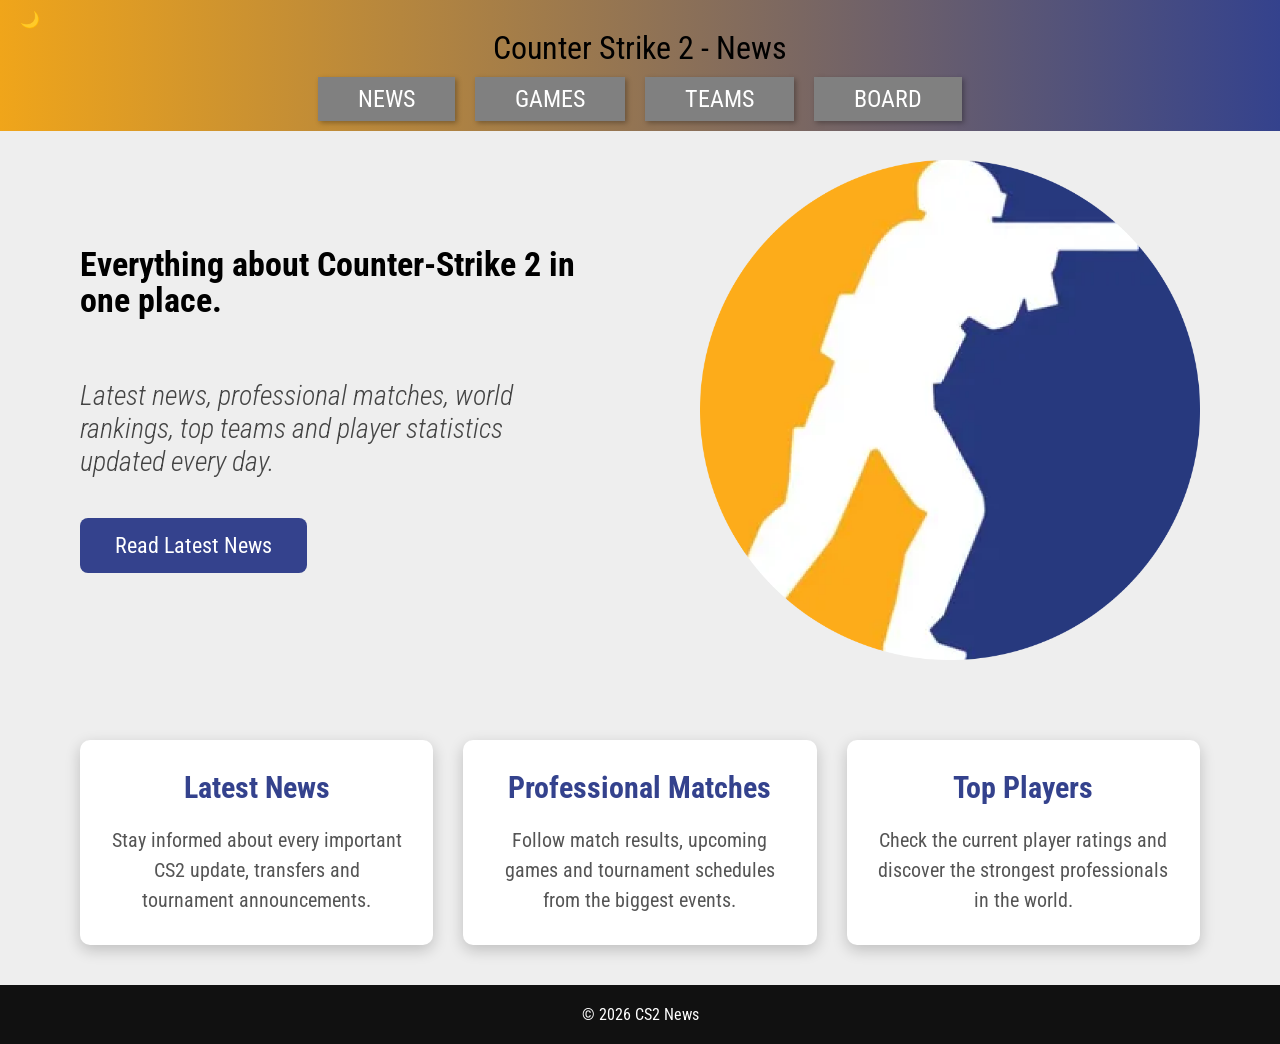
==== index.html @ 6381ee44 "Add files via upload" ====
<!DOCTYPE html>
<html lang="ru">
<head>
    <meta charset="UTF-8">
    <meta name="viewport" content="width=device-width, initial-scale=1.0">
    <title>Counter Strike 2 News</title>

    <link href="https://fonts.googleapis.com/css2?family=Roboto+Condensed:wght@300;400;700&display=swap" rel="stylesheet">
    <link rel="stylesheet" href="style.css">
</head>
<body>
<input type="checkbox" id="theme">
<div class="page">
<header>
    <label for="theme" class="toggleLabel">🌙</label>
    <div class="logo">
        Counter Strike 2 - News
    </div>

    <nav>
        <a href="news.html">NEWS</a>
        <a href="games.html">GAMES</a>
        <a href="teams.html">TEAMS</a>
        <a href="board.html">BOARD</a>
    </nav>
</header>

<main>

    <article>
        <div class="text">

            <h1>
                Everything about Counter-Strike 2 in one place.
            </h1>

            <p>
                Latest news, professional matches, world rankings,
                top teams and player statistics updated every day.
            </p>

            <a href="news.html" class="mainButton">
                Read Latest News
            </a>

        </div>

        <img src="images/image.png" alt="CS2">
    </article>

    <section class="infoSection">

        <div class="infoCard">
            <h2>Latest News</h2>
            <p>
                Stay informed about every important CS2 update,
                transfers and tournament announcements.
            </p>
        </div>

        <div class="infoCard">
            <h2>Professional Matches</h2>
            <p>
                Follow match results, upcoming games and tournament
                schedules from the biggest events.
            </p>
        </div>

        <div class="infoCard">
            <h2>Top Players</h2>
            <p>
                Check the current player ratings and discover
                the strongest professionals in the world.
            </p>
        </div>

    </section>

</main>

<footer>
    © 2026 CS2 News
</footer>
</div>
</body>
</html>
---- style.css ----
*{
    margin:0;
    padding:0;
    box-sizing:border-box;
}

body{
    font-family:'Roboto Condensed', sans-serif;
    background:#eeeeee;
    height:100%;
    margin:0;
}

header{
    position:fixed;
    top:0;
    left:0;
    width:100%;
    background:linear-gradient(to right,#f0a51a,#34428d);
    padding:10px 20px;
    z-index:1000;
}

.logo{
    text-align:center;
    font-size:32px;
    font-weight:400;
    margin-bottom:10px;
}

nav{
    display:flex;
    justify-content:center;
    gap:20px;
}

nav a{
    text-decoration:none;
    color:white;
    background:#808080;
    padding:8px 40px;
    font-size:24px;
    transition:0.3s;
    box-shadow:2px 2px 5px rgba(0,0,0,0.3);
}

nav a:hover{
    background:#666666;
}

main{
    flex:1;
    padding:160px 80px 40px;
}

article{
    display:flex;
    justify-content:space-between;
    align-items:center;
}

.text{
    width:45%;
}

.text h1{
    font-size:34px;
    line-height:1.05;
    margin-bottom:60px;
    font-weight:700;
}

.text p{
    font-size:28px;
    font-style:italic;
    color:#444444;
    font-weight:300;
}

article img{
    width:500px;
}

footer{
    background:#111111;
    color:white;
    text-align:center;
    padding:20px;
}

.pageTitle{
    text-align:center;
    margin-bottom:40px;
    font-size:42px;
}

.newsContainer{
    display:flex;
    justify-content:center;
    gap:40px;
    flex-wrap:wrap;
}

.newsCard{
    width:350px;
    background:white;
    border-radius:10px;
    box-shadow:0 5px 15px rgba(0,0,0,.2);
    overflow:hidden;
    transition:.3s;
}

.newsCard:hover{
    transform:translateY(-8px);
}

.newsCard img{
    width:100%;
    height:220px;
    object-fit:cover;
}

.newsCard h2{
    padding:15px;
}

.newsCard p{
    padding:0 15px 20px;
    color:#555;
}

.newsCard button{
    margin:15px;
    padding:10px 20px;
    border:none;
    background:#34428d;
    color:white;
    cursor:pointer;
    transition:.3s;
}

.newsCard button:hover{
    background:#f0a51a;
}

.gamesTable{
    width:100%;
    border-collapse:collapse;
    margin-bottom:60px;
    background:white;
    box-shadow:0 5px 15px rgba(0,0,0,.2);
}

.gamesTable th{
    background:#34428d;
    color:white;
    padding:15px;
}

.gamesTable td{
    padding:15px;
    text-align:center;
    border-bottom:1px solid #ddd;
}

.gamesTable tr:hover{
    background:#f5f5f5;
}

.gamesContainer{
    display:flex;
    justify-content:center;
    gap:35px;
    flex-wrap:wrap;
}

.gameCard{
    width:350px;
    background:white;
    border-radius:10px;
    overflow:hidden;
    box-shadow:0 5px 15px rgba(0,0,0,.2);
    transition:.3s;
}

.gameCard:hover{
    transform:scale(1.03);
}

.gameCard img{
    width:100%;
    height:200px;
    object-fit:cover;
}

.gameCard h2{
    padding:15px;
}

.gameCard p{
    padding:0 15px 20px;
    color:#666;
}

.teamsContainer{
    display:flex;
    justify-content:center;
    flex-wrap:wrap;
    gap:30px;
}

.teamCard{
    width:250px;
    background:white;
    border-radius:10px;
    text-align:center;
    padding:20px;
    box-shadow:0 5px 15px rgba(0,0,0,.2);
    transition:.3s;
}

.teamCard:hover{
    transform:translateY(-10px);
}

.teamCard img{
    width:140px;
    height:140px;
    object-fit:contain;
    margin-bottom:15px;
}

.teamCard h2{
    margin-bottom:10px;
}

.teamCard p{
    color:#666;
    font-size:18px;
}

.boardTable{
    width:100%;
    background:white;
    border-collapse:collapse;
    box-shadow:0 5px 15px rgba(0,0,0,.2);
}

.boardTable th{
    background:#34428d;
    color:white;
    padding:18px;
    font-size:22px;
}

.boardTable td{
    padding:16px;
    text-align:center;
    border-bottom:1px solid #ddd;
    font-size:20px;
}

.boardTable tr:hover{
    background:#f2f2f2;
}

.mainButton{
    display:inline-block;
    margin-top:40px;
    padding:15px 35px;
    background:#34428d;
    color:white;
    text-decoration:none;
    font-size:22px;
    border-radius:8px;
    transition:.3s;
}

.mainButton:hover{
    background:#f0a51a;
}

.infoSection{
    margin-top:80px;
    display:flex;
    justify-content:space-between;
    gap:30px;
}

.infoCard{
    flex:1;
    background:white;
    padding:30px;
    border-radius:10px;
    box-shadow:0 5px 15px rgba(0,0,0,.2);
    text-align:center;
    transition:.3s;
}

.infoCard:hover{
    transform:translateY(-8px);
}

.infoCard h2{
    color:#34428d;
    margin-bottom:20px;
    font-size:30px;
}

.infoCard p{
    font-size:20px;
    color:#555;
    line-height:1.5;
}

#theme{
    display:none;
}

.themeButton{
    position:absolute;
    right:20px;
    top:15px;
    font-size:28px;
    cursor:pointer;
}

.page{
    min-height:100vh;
    background:#eeeeee;
    color:black;
    transition:.3s;
    display:flex;
    flex-direction:column;
}

#theme:checked ~ .page{
    background:#181818;
    color:white;
}

#theme:checked ~ .page header{
    background:linear-gradient(to right,#1d1d1d,#222f66);
}

#theme:checked ~ .page footer{
    background:#000;
}

#theme:checked ~ .page .infoCard,
#theme:checked ~ .page .teamCard,
#theme:checked ~ .page .gameCard,
#theme:checked ~ .page .newsCard,
#theme:checked ~ .page .gamesTable,
#theme:checked ~ .page .boardTable{
    background:#2a2a2a;
    color:white;
}

#theme:checked ~ .page .gamesTable td,
#theme:checked ~ .page .boardTable td{
    border-color:#555;
}

#theme:checked ~ .page p{
    color:#dddddd;
}

#theme:checked ~ .page .boardTable tr:hover{
    background:#3a3a3a;
}

#theme:checked ~ .page .gamesTable tr:hover{
    background:#3a3a3a;
}
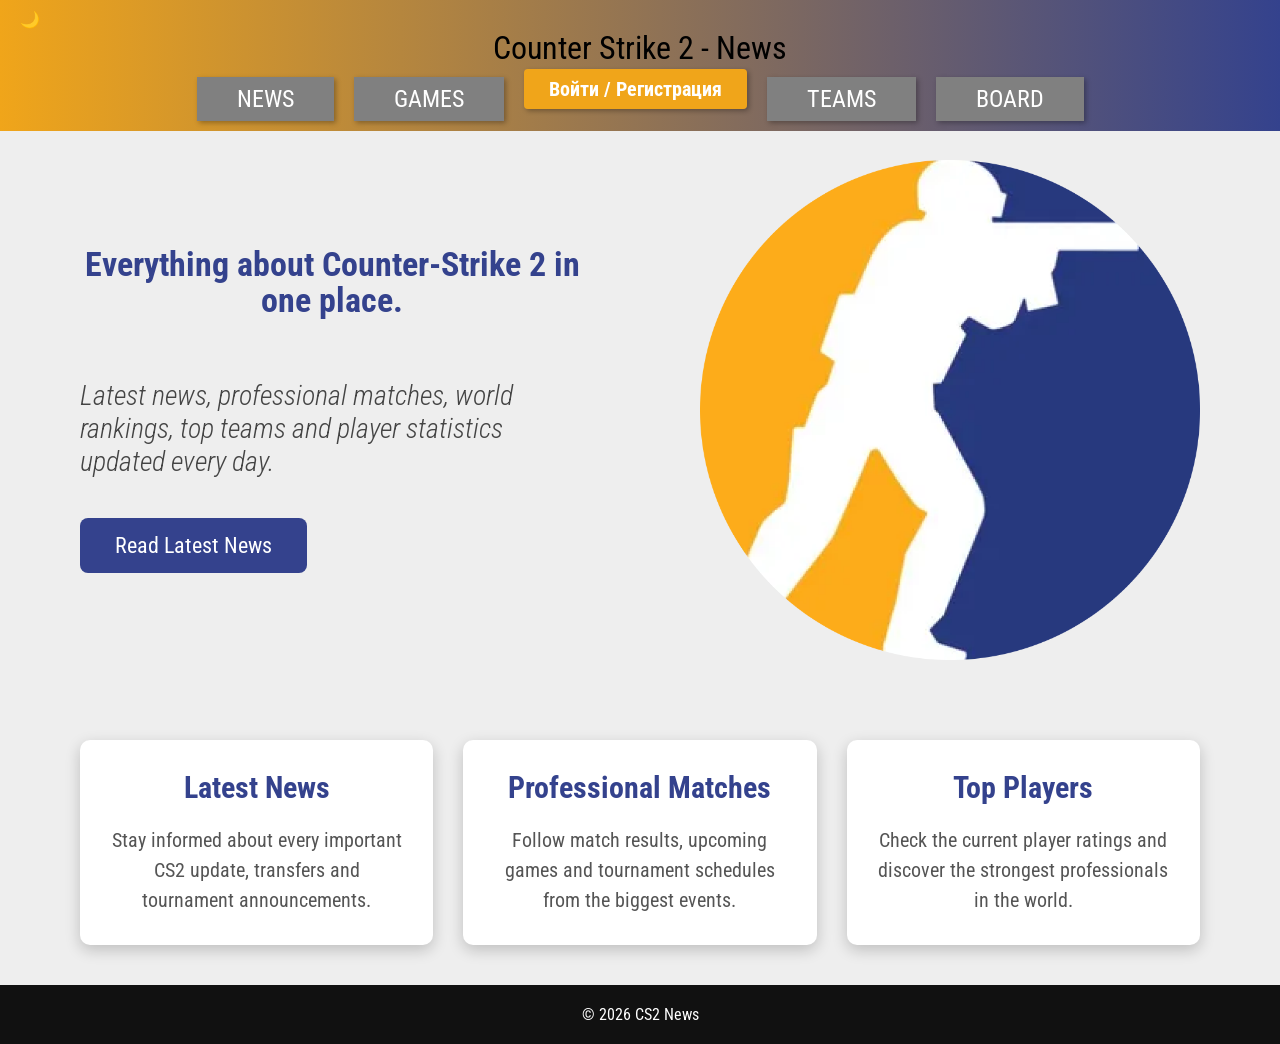
==== commit 4479e27c: "added login page" ====
--- a/index.html
+++ b/index.html
@@ -2,7 +2,21 @@
 <html lang="ru">
 <head>
     <meta charset="UTF-8">
+    <meta name="yandex-verification" content="5701a1ad2fd2c0d0" />
     <meta name="viewport" content="width=device-width, initial-scale=1.0">
+    <!-- Yandex.Metrika counter -->
+    <script type="text/javascript">
+        (function(m,e,t,r,i,k,a){
+            m[i]=m[i]||function(){(m[i].a=m[i].a||[]).push(arguments)};
+            m[i].l=1*new Date();
+            for (var j = 0; j < document.scripts.length; j++) {if (document.scripts[j].src === r) { return; }}
+            k=e.createElement(t),a=e.getElementsByTagName(t)[0],k.async=1,k.src=r,a.parentNode.insertBefore(k,a)
+        })(window, document,'script','https://mc.yandex.ru/metrika/tag.js?id=110177339', 'ym');
+    
+        ym(110177339, 'init', {ssr:true, webvisor:true, clickmap:true, ecommerce:"dataLayer", referrer: document.referrer, url: location.href, accurateTrackBounce:true, trackLinks:true});
+    </script>
+    <noscript><div><img src="https://mc.yandex.ru/watch/110177339" style="position:absolute; left:-9999px;" alt="" /></div></noscript>
+    <!-- /Yandex.Metrika counter -->
     <title>Counter Strike 2 News</title>
 
     <link href="https://fonts.googleapis.com/css2?family=Roboto+Condensed:wght@300;400;700&display=swap" rel="stylesheet">
@@ -20,6 +34,9 @@
     <nav>
         <a href="news.html">NEWS</a>
         <a href="games.html">GAMES</a>
+        <div class="auth-buttons">
+            <a href="login.html" class="auth-btn">Войти / Регистрация</a>
+        </div>
         <a href="teams.html">TEAMS</a>
         <a href="board.html">BOARD</a>
     </nav>
@@ -83,4 +100,4 @@
 </footer>
 </div>
 </body>
-</html>+</html>
--- a/style.css
+++ b/style.css
@@ -372,4 +372,496 @@
 
 #theme:checked ~ .page .gamesTable tr:hover{
     background:#3a3a3a;
+}
+
+@media (min-width: 992px) and (max-width: 1199px) {
+
+    main {
+        padding: 150px 50px 40px;
+    }
+
+    .logo {
+        font-size: 30px;
+    }
+
+    nav {
+        gap: 15px;
+    }
+
+    nav a {
+        padding: 8px 30px;
+        font-size: 21px;
+    }
+
+    article img {
+        width: 420px;
+    }
+
+    .text h1 {
+        font-size: 30px;
+    }
+
+    .text p {
+        font-size: 24px;
+    }
+
+    .newsCard,
+    .gameCard {
+        width: 320px;
+    }
+
+    .teamCard {
+        width: 220px;
+    }
+}
+
+@media (min-width: 768px) and (max-width: 991px) {
+
+    header {
+        padding: 10px 15px;
+    }
+
+    .logo {
+        font-size: 28px;
+    }
+
+    nav {
+        gap: 10px;
+    }
+
+    nav a {
+        padding: 8px 20px;
+        font-size: 18px;
+    }
+
+    main {
+        padding: 140px 30px 30px;
+    }
+
+    article {
+        flex-direction: column;
+        text-align: center;
+        gap: 40px;
+    }
+
+    .text {
+        width: 100%;
+    }
+
+    .text h1 {
+        font-size: 30px;
+        margin-bottom: 30px;
+    }
+
+    .text p {
+        font-size: 22px;
+    }
+
+    article img {
+        width: 70%;
+        max-width: 450px;
+    }
+
+    .infoSection {
+        flex-wrap: wrap;
+    }
+
+    .infoCard {
+        flex: 1 1 45%;
+    }
+
+    .newsCard,
+    .gameCard {
+        width: 300px;
+    }
+
+    .teamCard {
+        width: 220px;
+    }
+
+    .gamesTable,
+    .boardTable {
+        font-size: 16px;
+    }
+}
+
+@media (max-width: 767px) {
+
+    header {
+        padding: 10px;
+    }
+
+    .logo {
+        font-size: 25px;
+        margin-bottom: 8px;
+    }
+
+    nav {
+        gap: 5px;
+        flex-wrap: wrap;
+    }
+
+    nav a {
+        padding: 7px 12px;
+        font-size: 16px;
+    }
+
+    main {
+        padding: 130px 20px 30px;
+    }
+
+    article {
+        flex-direction: column;
+        text-align: center;
+        gap: 30px;
+    }
+
+    .text {
+        width: 100%;
+    }
+
+    .text h1 {
+        font-size: 27px;
+        margin-bottom: 25px;
+    }
+
+    .text p {
+        font-size: 20px;
+    }
+
+    article img {
+        width: 90%;
+        max-width: 400px;
+    }
+
+    .pageTitle {
+        font-size: 32px;
+        margin-bottom: 30px;
+    }
+
+    .newsContainer,
+    .gamesContainer,
+    .teamsContainer {
+        gap: 20px;
+    }
+
+    .newsCard,
+    .gameCard {
+        width: 100%;
+        max-width: 400px;
+    }
+
+    .teamCard {
+        width: 100%;
+        max-width: 300px;
+    }
+
+    .infoSection {
+        flex-direction: column;
+        margin-top: 50px;
+    }
+
+    .infoCard {
+        width: 100%;
+    }
+
+    .gamesTable,
+    .boardTable {
+        font-size: 14px;
+    }
+
+    .gamesTable th,
+    .gamesTable td {
+        padding: 10px 5px;
+    }
+
+    .boardTable th,
+    .boardTable td {
+        padding: 10px 5px;
+        font-size: 15px;
+    }
+}
+
+@media (max-width: 480px) {
+
+    .logo {
+        font-size: 22px;
+    }
+
+    nav {
+        gap: 4px;
+    }
+
+    nav a {
+        padding: 6px 8px;
+        font-size: 14px;
+    }
+
+    main {
+        padding: 120px 15px 25px;
+    }
+
+    .text h1 {
+        font-size: 24px;
+        margin-bottom: 20px;
+    }
+
+    .text p {
+        font-size: 18px;
+    }
+
+    article img {
+        width: 100%;
+    }
+
+    .pageTitle {
+        font-size: 28px;
+    }
+
+    .newsCard h2,
+    .gameCard h2 {
+        font-size: 21px;
+    }
+
+    .newsCard p,
+    .gameCard p {
+        font-size: 16px;
+    }
+
+    .teamCard {
+        max-width: 100%;
+    }
+
+    .teamCard img {
+        width: 110px;
+        height: 110px;
+    }
+
+    .infoCard {
+        padding: 20px;
+    }
+
+    .infoCard h2 {
+        font-size: 24px;
+    }
+
+    .infoCard p {
+        font-size: 17px;
+    }
+
+    .mainButton {
+        font-size: 18px;
+        padding: 12px 25px;
+    }
+
+    .gamesTable,
+    .boardTable {
+        font-size: 12px;
+    }
+
+    .gamesTable th,
+    .gamesTable td,
+    .boardTable th,
+    .boardTable td {
+        padding: 7px 3px;
+    }
+
+    footer {
+        padding: 15px;
+        font-size: 14px;
+    }
+}
+
+main h1 {
+    text-align: center;
+    font-size: 38px;
+    margin-bottom: 8px;
+    color: #34428d;
+}
+
+.subtitle {
+    text-align: center;
+    font-size: 20px;
+    color: #666;
+    margin-bottom: 40px;
+}
+
+.form {
+    max-width: 700px;
+    margin: 0 auto;
+    display: flex;
+    flex-direction: column;
+    gap: 30px;
+}
+
+.form-section {
+    background: white;
+    padding: 25px 30px;
+    border-radius: 10px;
+    box-shadow: 0 5px 15px rgba(0, 0, 0, 0.15);
+}
+
+.form-section h2 {
+    color: #34428d;
+    font-size: 24px;
+    margin-bottom: 20px;
+    border-bottom: 2px solid #f0a51a;
+    padding-bottom: 8px;
+}
+
+.form-section h3 {
+    font-size: 18px;
+    margin: 20px 0 10px;
+    color: #333;
+}
+
+.fields {
+    display: grid;
+    grid-template-columns: repeat(auto-fit, minmax(250px, 1fr));
+    gap: 20px;
+}
+
+.field {
+    display: flex;
+    flex-direction: column;
+    gap: 8px;
+}
+
+.field label, 
+.form-section > label {
+    font-size: 16px;
+    font-weight: 700;
+    color: #444;
+}
+
+input[type="text"],
+input[type="email"],
+input[type="number"],
+select,
+textarea {
+    width: 100%;
+    padding: 10px 14px;
+    font-size: 16px;
+    font-family: inherit;
+    border: 1px solid #ccc;
+    border-radius: 6px;
+    background-color: #fafafa;
+    transition: 0.3s;
+}
+
+input:focus,
+select:focus,
+textarea:focus {
+    outline: none;
+    border-color: #34428d;
+    background-color: #fff;
+    box-shadow: 0 0 5px rgba(52, 66, 141, 0.3);
+}
+
+textarea {
+    resize: vertical;
+    min-height: 100px;
+}
+
+.options {
+    display: flex;
+    flex-wrap: wrap;
+    gap: 15px 25px;
+}
+
+.options label {
+    display: flex;
+    align-items: center;
+    gap: 8px;
+    font-size: 16px;
+    cursor: pointer;
+}
+
+.options input[type="radio"],
+.options input[type="checkbox"] {
+    width: 18px;
+    height: 18px;
+    accent-color: #34428d;
+    cursor: pointer;
+}
+
+.form button[type="submit"] {
+    padding: 15px;
+    font-size: 20px;
+    font-weight: 700;
+    color: white;
+    background: #34428d;
+    border: none;
+    border-radius: 8px;
+    cursor: pointer;
+    transition: 0.3s;
+    box-shadow: 0 4px 10px rgba(0, 0, 0, 0.2);
+}
+
+.form button[type="submit"]:hover {
+    background: #f0a51a;
+    transform: translateY(-2px);
+}
+
+#theme:checked ~ .page main h1 {
+    color: #f0a51a;
+}
+
+#theme:checked ~ .page .form-section {
+    background: #2a2a2a;
+    color: white;
+}
+
+#theme:checked ~ .page .form-section h2 {
+    color: #f0a51a;
+}
+
+#theme:checked ~ .page .form-section h3,
+#theme:checked ~ .page .field label,
+#theme:checked ~ .page .form-section > label,
+#theme:checked ~ .page .subtitle {
+    color: #ddd;
+}
+
+#theme:checked ~ .page input[type="text"],
+#theme:checked ~ .page input[type="email"],
+#theme:checked ~ .page input[type="number"],
+#theme:checked ~ .page select,
+#theme:checked ~ .page textarea {
+    background-color: #1e1e1e;
+    color: white;
+    border-color: #444;
+}
+
+#theme:checked ~ .page input:focus,
+#theme:checked ~ .page select:focus,
+#theme:checked ~ .page textarea:focus {
+    border-color: #f0a51a;
+    box-shadow: 0 0 5px rgba(240, 165, 26, 0.4);
+}
+
+.auth-btn {
+    text-decoration: none;
+    color: white;
+    background: #f0a51a;
+    padding: 8px 25px;
+    font-size: 20px;
+    font-weight: bold;
+    border-radius: 4px;
+    transition: 0.3s;
+    box-shadow: 2px 2px 5px rgba(0, 0, 0, 0.3);
+}
+
+.auth-btn:hover {
+    background: #d8900e;
+    transform: translateY(-2px);
+}
+
+#theme:checked ~ .page .auth-btn {
+    background: #f0a51a;
+    color: #111;
+}
+
+#theme:checked ~ .page .auth-btn:hover {
+    background: #ffa000;
 }
